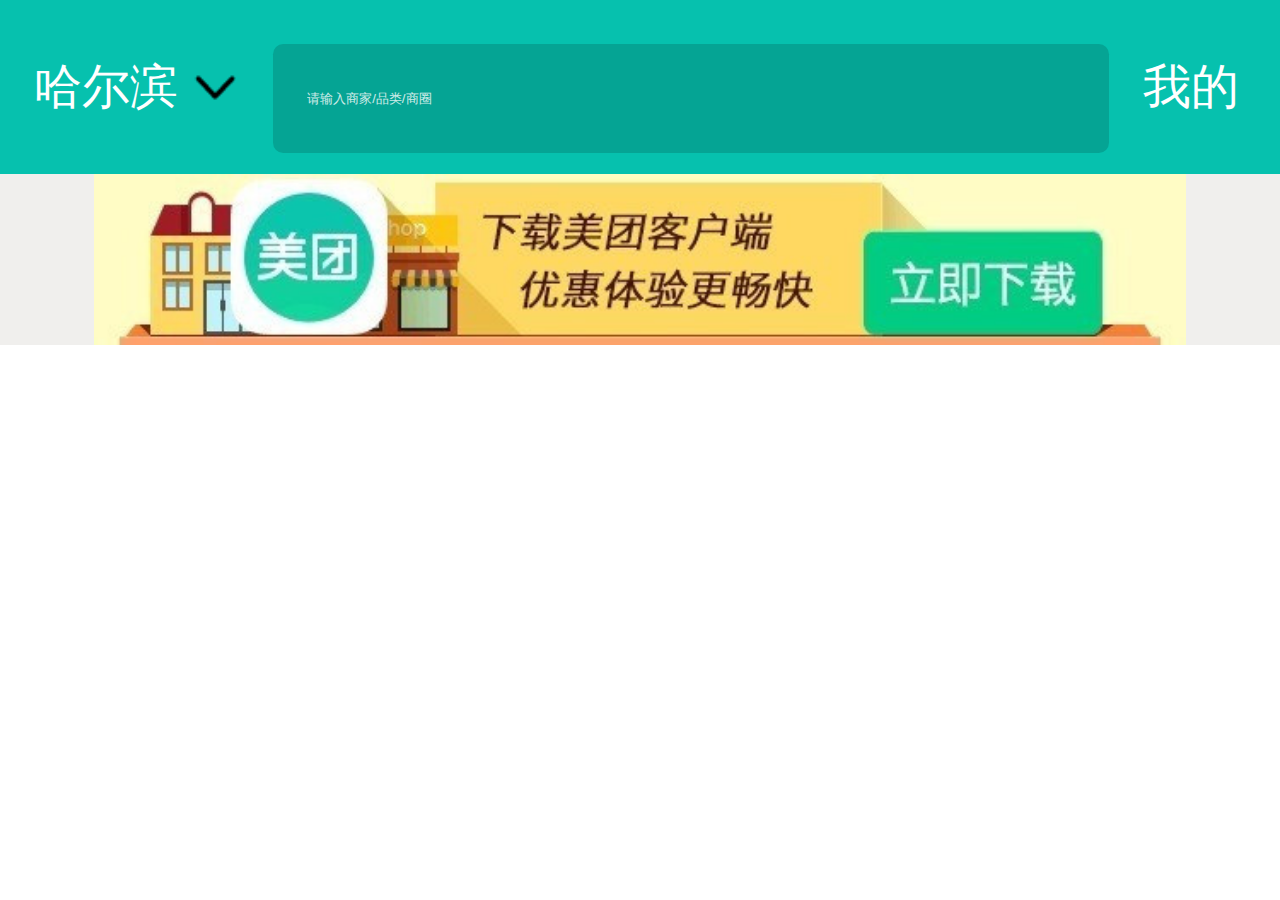
==== index.html @ ef200f62 "美团首页头部" ====
<!DOCTYPE html>
<html lang="en">
<head>
    <meta charset="UTF-8">
    <title>我的美团</title>
    <meta name="viewport"
          content="width=device-width, user-scalable=no, initial-scale=1.0, maximum-scale=1.0, minimum-scale=1.0">
    <link rel="stylesheet" href="css/common.css">
    <link rel="stylesheet" href="css/index.css">
</head>
<body>

<div id="header">
    <div id="city">
       哈尔滨
    </div>
<div id="search">
    <input type="text" placeholder="请输入商家/品类/商圈">
</div>
    <div id="mine">
        <span>我的</span>
    </div>
</div>
<div id="banner">

</div>
<script src="javascript/rem.js"></script>
</body>
</html>
---- css/common.css ----
/*通用样式*/


*{
    margin:0;
    padding:0;
}
a{
    text-decoration: none;
}
li{
    list-style: none;
}

/*a标签包img在早期ie里有1像素的蓝色边框*/

img{
    border:0;
}

/*通用样式结束*/

/*字体文件网站 iconfont*/
body{
    font-size: 0.28rem;
}
---- css/index.css ----
#header{
    height: 1.02rem;
    background-color: #06c1ae;
    line-height:1.02rem;
    display: -webkit-box;
}
#city{
    width:1.2rem;
    background: url("../img/downarrow.png")  no-repeat 0.9rem center;
    background-size: 0.32rem 0.32rem;
    color: #fff;
    margin:0 0.2rem;
}
#mine{
    color: #fff;
    width:0.6rem;
    margin:0 0.2rem;
}
#search{
    -webkit-box-flex:1;
}
#search input{
    width: 100%;
    height:0.64rem;
    border-radius: 0.06rem;
    outline:none;
    border:0;
    background: #05a494;
    text-indent: 0.2rem;
    color:#fff;
}
#search input::-webkit-input-placeholder{
    color:#fff;
    opacity:0.8;
}
#banner{
    height:1rem;
    background:#f0efed url(../img/banner.jpg) no-repeat center;
    /*-webkit-background-size:6.4rem 1rem;*/
    background-size: 6.4rem 1rem;
}
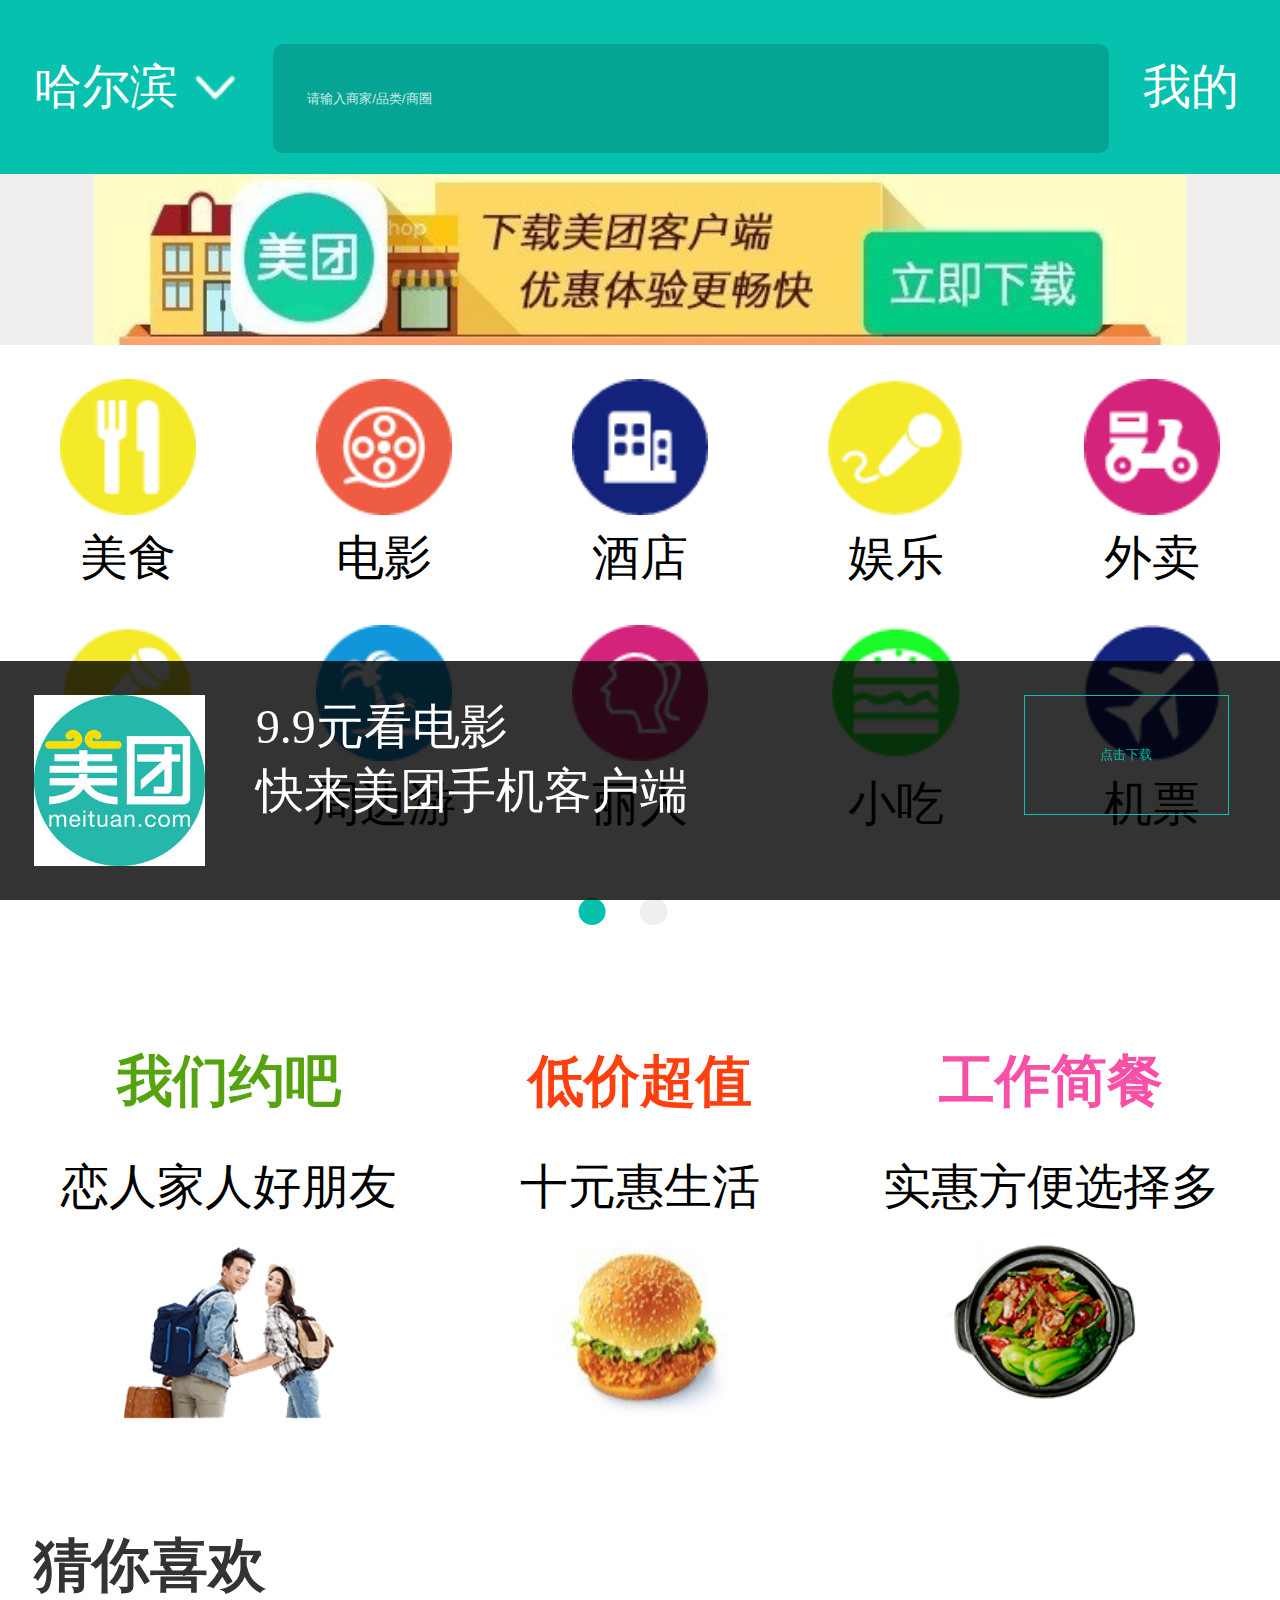
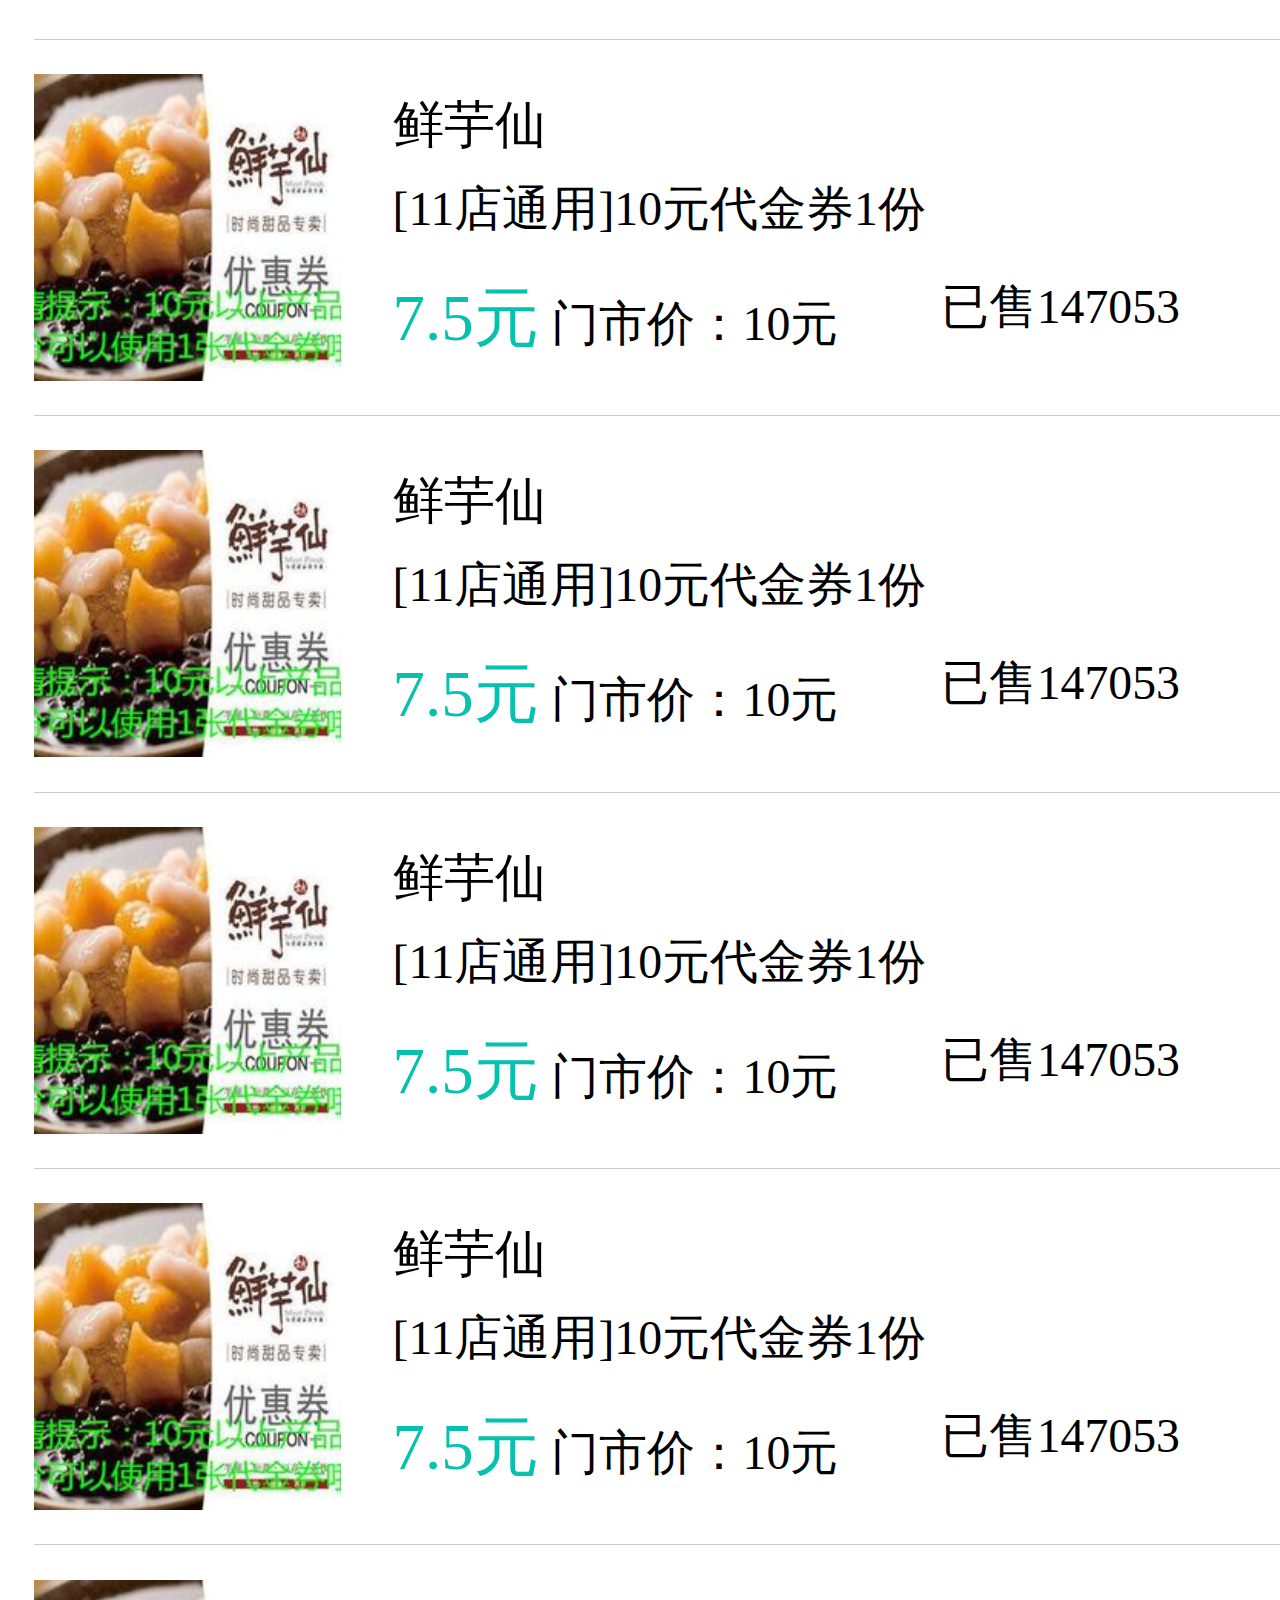
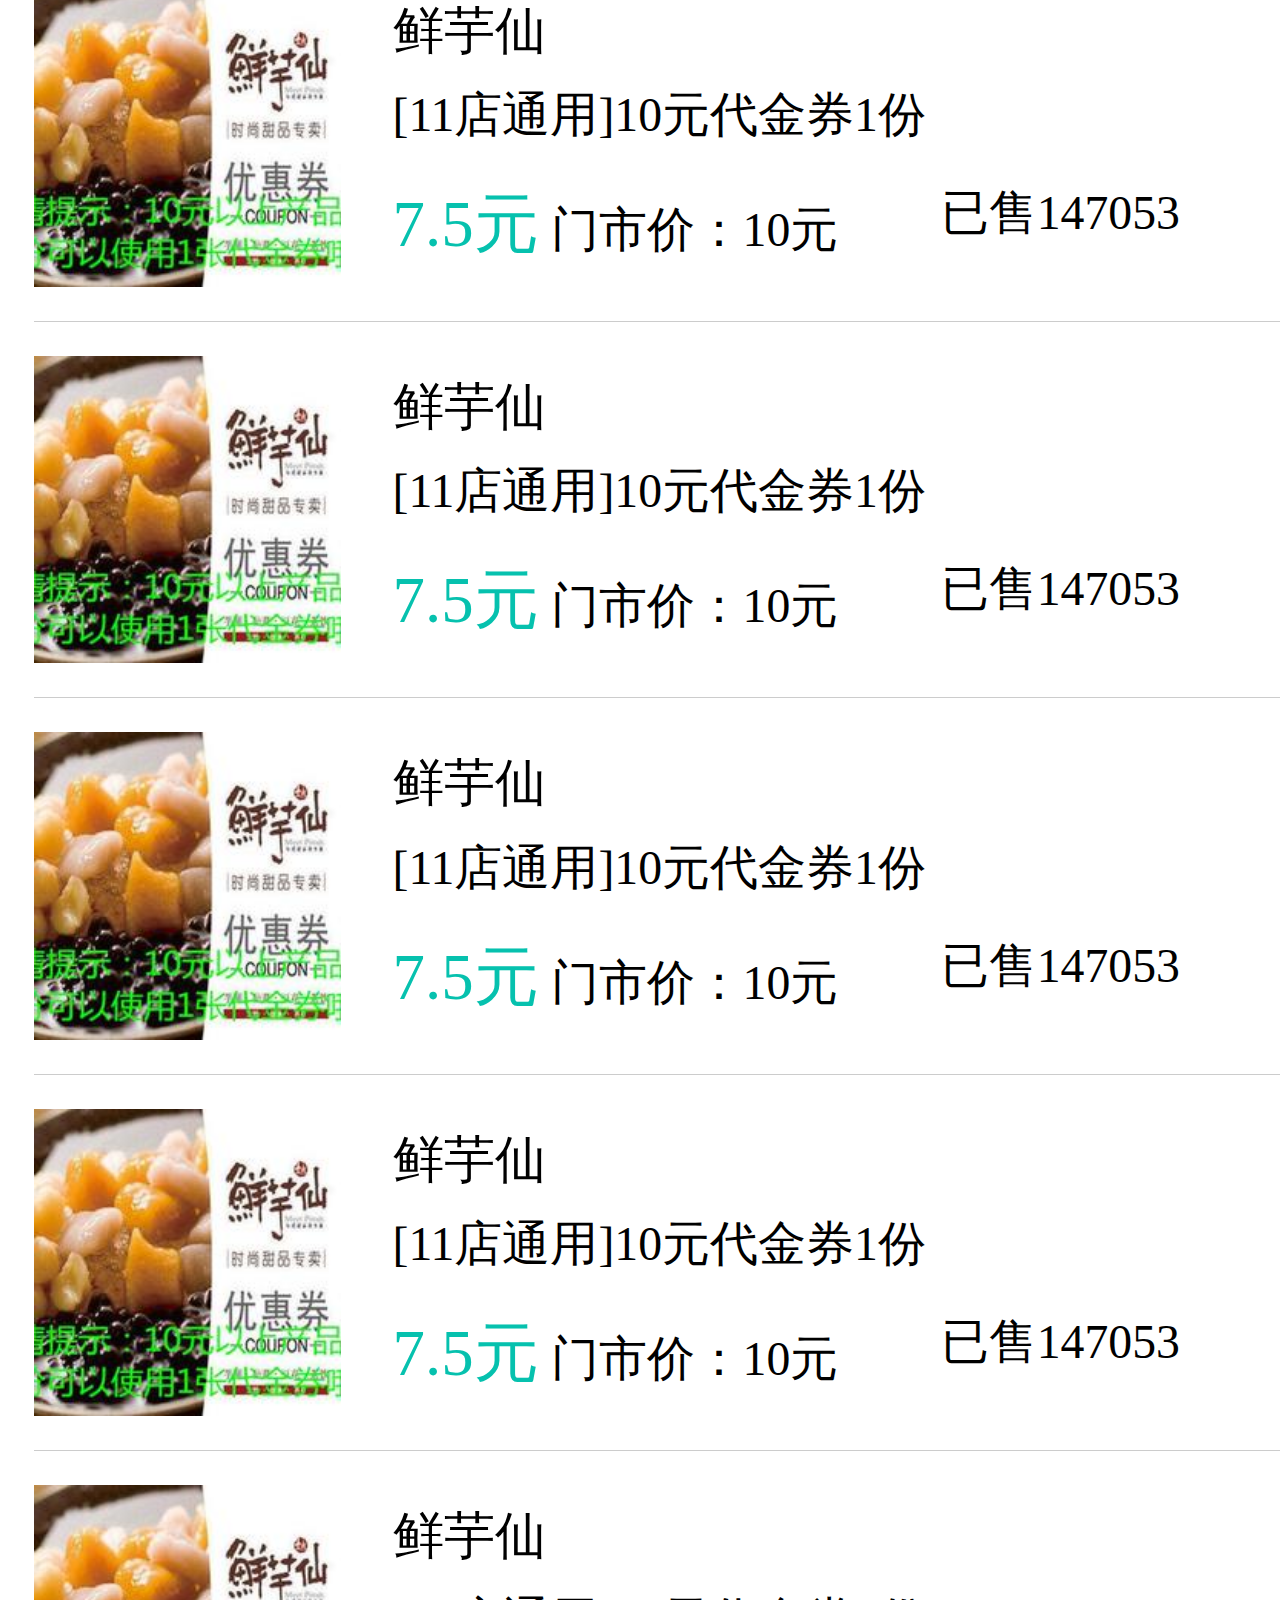
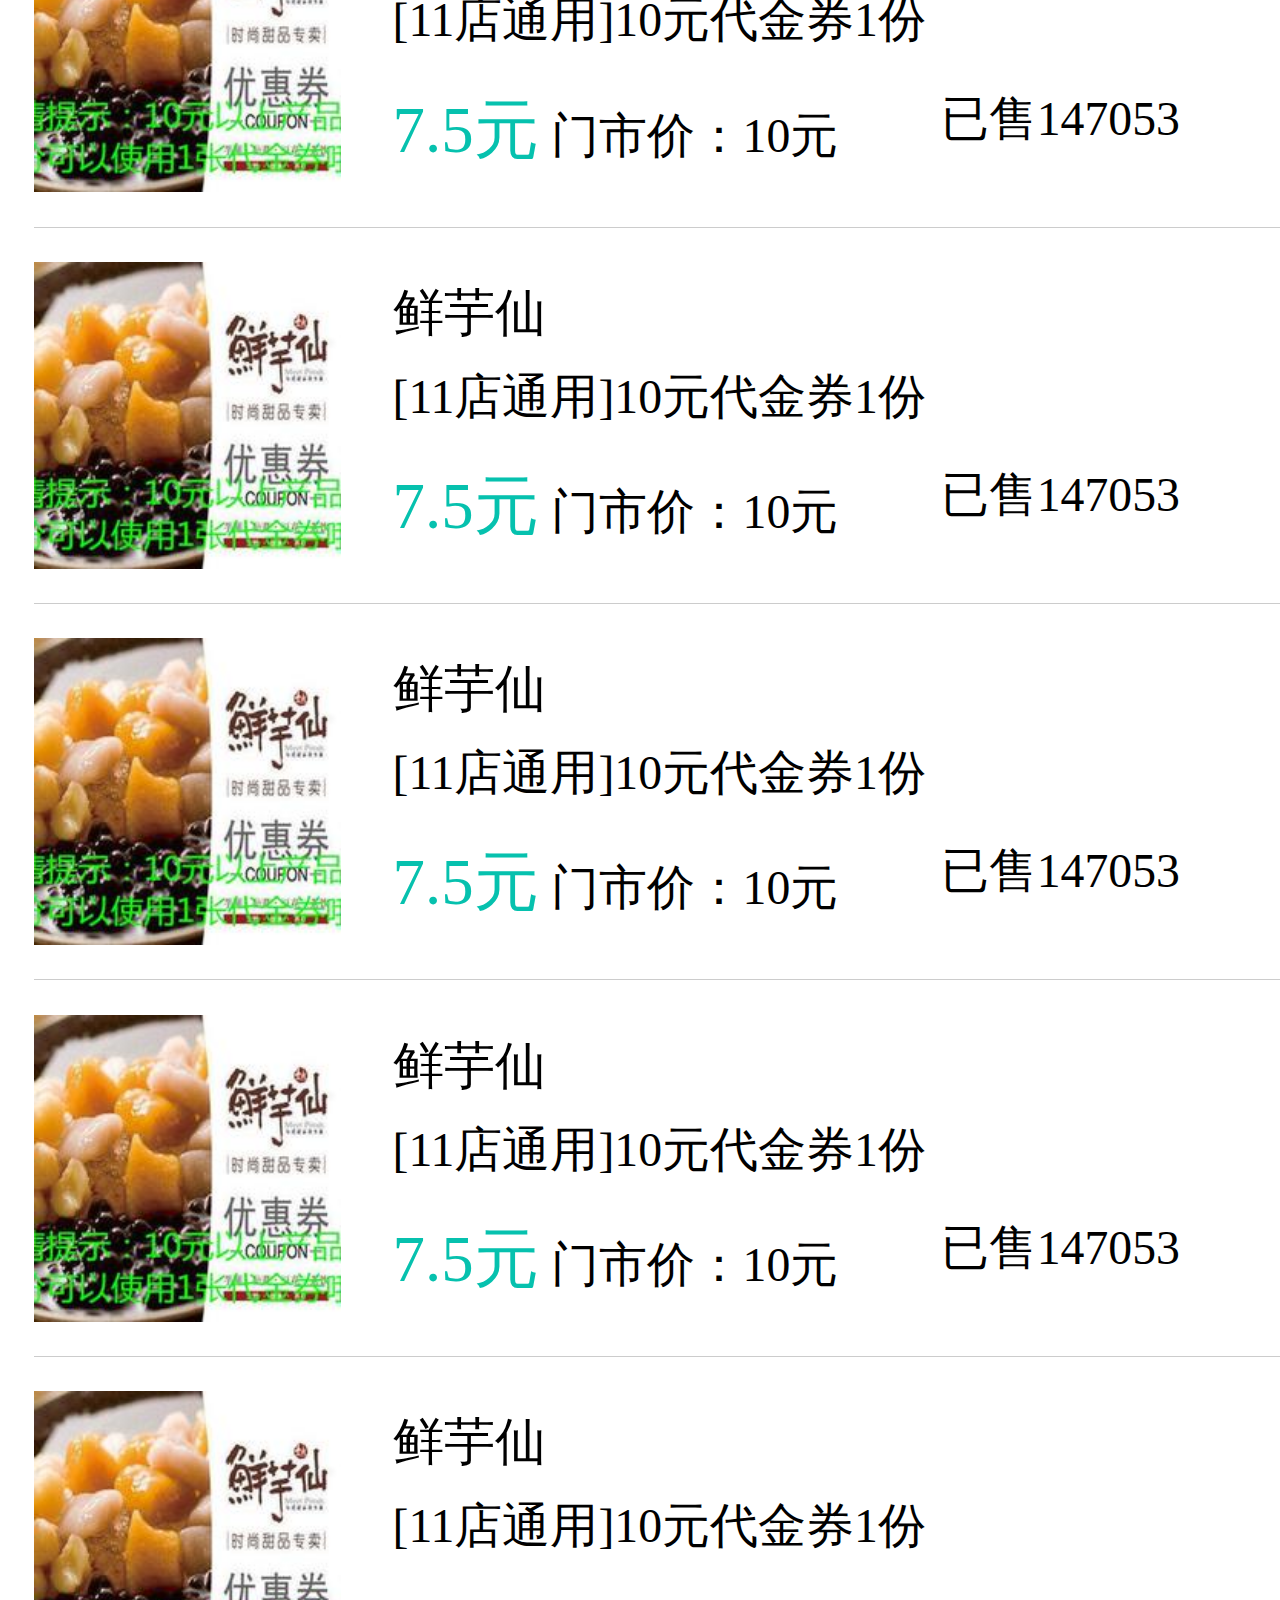
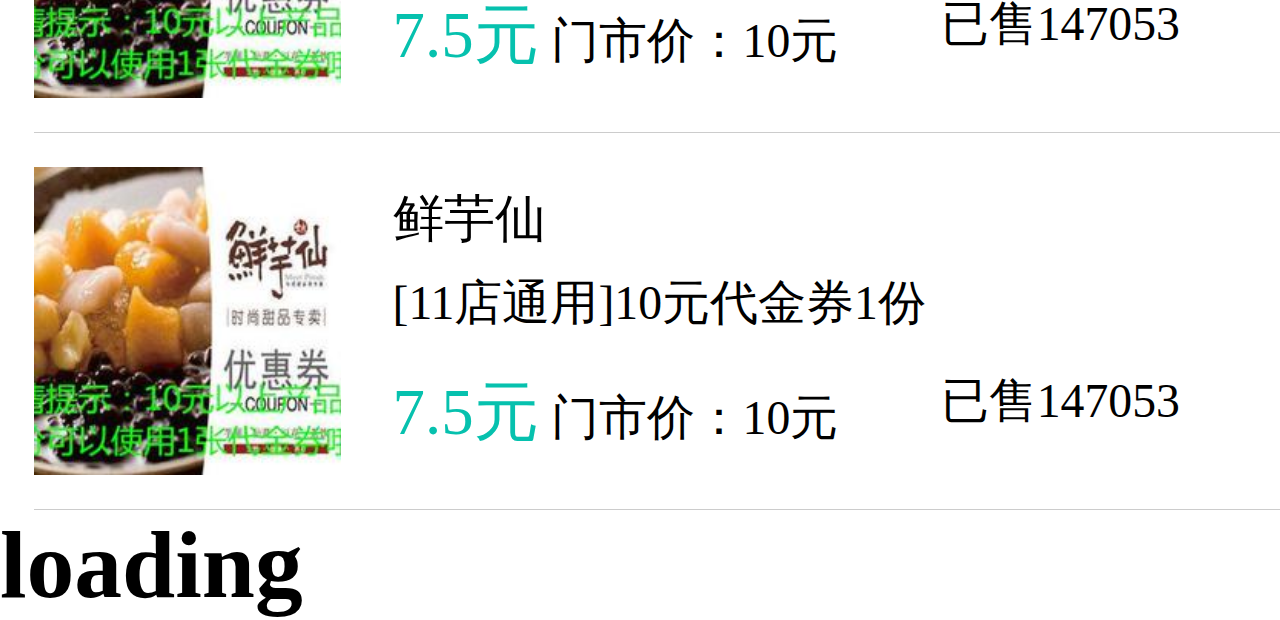
==== commit 0c12fffd: "美团首页完成" ====
--- a/index.html
+++ b/index.html
@@ -2,14 +2,15 @@
 <html lang="en">
 <head>
     <meta charset="UTF-8">
-    <title>我的美团</title>
+    <title>路路的美团</title>
     <meta name="viewport"
           content="width=device-width, user-scalable=no, initial-scale=1.0, maximum-scale=1.0, minimum-scale=1.0">
+
+    <link rel="shortcut icon" href="img/favicon.ico" />
     <link rel="stylesheet" href="css/common.css">
     <link rel="stylesheet" href="css/index.css">
 </head>
 <body>
-
 <div id="header">
     <div id="city">
        哈尔滨
@@ -21,9 +22,298 @@
         <span>我的</span>
     </div>
 </div>
+<div class="clear"></div>
 <div id="banner">
+</div><div id="guide">
+    <ul>
+        <li>
+            <img src="img/meishi.png" alt="">
+            <p>美食</p>
+        </li>
+        <li>
+            <img src="img/dianying.png" alt="">
+            <p>电影</p>
+        </li>
+        <li>
+            <img src="img/jiudian.png" alt="">
+            <p>酒店</p>
+        </li>
+        <li>
+            <img src="img/yule.png" alt="">
+            <p>娱乐</p>
+        </li>
+        <li>
+            <img src="img/waimai.png" alt="">
+            <p>外卖</p>
+        </li>
 
+        <li>
+            <img src="img/meishi.png" alt="">
+            <p>美食</p>
+        </li>
+        <li>
+            <img src="img/dianying.png" alt="">
+            <p>电影</p>
+        </li>
+        <li>
+            <img src="img/jiudian.png" alt="">
+            <p>酒店</p>
+        </li>
+        <li>
+            <img src="img/yule.png" alt="">
+            <p>娱乐</p>
+        </li>
+        <li>
+            <img src="img/waimai.png" alt="">
+            <p>外卖</p>
+        </li>
+        <li>
+            <img src="img/ktv.png" alt="">
+            <p>KTV</p>
+        </li>
+        <li>
+            <img src="img/zhoubianyou.png" alt="">
+            <p>周边游</p>
+        </li>
+        <li>
+            <img src="img/liren.png" alt="">
+            <p>丽人</p>
+        </li>
+        <li>
+            <img src="img/xiaochi.png" alt="">
+            <p>小吃</p>
+        </li>
+        <li>
+            <img src="img/jipiao.png" alt="">
+            <p>机票</p>
+        </li>
+        <li>
+            <img src="img/ktv.png" alt="">
+            <p>KTV</p>
+        </li>
+        <li>
+            <img src="img/zhoubianyou.png" alt="">
+            <p>周边游</p>
+        </li>
+        <li>
+            <img src="img/liren.png" alt="">
+            <p>丽人</p>
+        </li>
+        <li>
+            <img src="img/xiaochi.png" alt="">
+            <p>小吃</p>
+        </li>
+        <li>
+            <img src="img/jipiao.png" alt="">
+            <p>机票</p>
+        </li>
+    </ul>
+    <div id="nav">
+        <span id="left" class="active"></span>
+        <span id="right"></span>
+    </div>
+</div>
+<div id="activity">
+    <div>
+        <h3 class="friend">我们约吧</h3>
+        <p>恋人家人好朋友</p>
+        <img src="img/activity1.png" alt="">
+    </div>
+    <div>
+        <h3 class="low-price">低价超值</h3>
+        <p>十元惠生活</p>
+        <img src="img/activity2.jpg" alt="">
+    </div>
+    <div>
+        <h3 class="quick-meal">工作简餐</h3>
+        <p>实惠方便选择多</p>
+        <img src="img/activity3.png" alt="">
+    </div>
+</div>
+<div id="guess">
+    <h3>猜你喜欢</h3>
+    <ul id="menu">
+        <li>
+            <img src="img/xianyuxian.jpg" alt="" class="brand">
+            <div class="detail">
+                <p class="detail-name">鲜芋仙</p>
+                <p class="detail-desc">[11店通用]10元代金券1份</p>
+                <div>
+                    <span class="price">7.5元</span>
+                    <span>门市价：10元</span>
+                    <span class="sold">已售147053</span>
+                </div>
+            </div>
+        </li>
+        <li>
+            <img src="img/xianyuxian.jpg" alt="" class="brand">
+            <div class="detail">
+                <p class="detail-name">鲜芋仙</p>
+                <p class="detail-desc">[11店通用]10元代金券1份</p>
+                <div>
+                    <span class="price">7.5元</span>
+                    <span>门市价：10元</span>
+                    <span class="sold">已售147053</span>
+                </div>
+            </div>
+        </li>
+        <li>
+            <img src="img/xianyuxian.jpg" alt="" class="brand">
+            <div class="detail">
+                <p class="detail-name">鲜芋仙</p>
+                <p class="detail-desc">[11店通用]10元代金券1份</p>
+                <div>
+                    <span class="price">7.5元</span>
+                    <span>门市价：10元</span>
+                    <span class="sold">已售147053</span>
+                </div>
+            </div>
+        </li>
+        <li>
+            <img src="img/xianyuxian.jpg" alt="" class="brand">
+            <div class="detail">
+                <p class="detail-name">鲜芋仙</p>
+                <p class="detail-desc">[11店通用]10元代金券1份</p>
+                <div>
+                    <span class="price">7.5元</span>
+                    <span>门市价：10元</span>
+                    <span class="sold">已售147053</span>
+                </div>
+            </div>
+        </li>
+        <li>
+            <img src="img/xianyuxian.jpg" alt="" class="brand">
+            <div class="detail">
+                <p class="detail-name">鲜芋仙</p>
+                <p class="detail-desc">[11店通用]10元代金券1份</p>
+                <div>
+                    <span class="price">7.5元</span>
+                    <span>门市价：10元</span>
+                    <span class="sold">已售147053</span>
+                </div>
+            </div>
+        </li>
+        <li>
+            <img src="img/xianyuxian.jpg" alt="" class="brand">
+            <div class="detail">
+                <p class="detail-name">鲜芋仙</p>
+                <p class="detail-desc">[11店通用]10元代金券1份</p>
+                <div>
+                    <span class="price">7.5元</span>
+                    <span>门市价：10元</span>
+                    <span class="sold">已售147053</span>
+                </div>
+            </div>
+        </li>
+        <li>
+            <img src="img/xianyuxian.jpg" alt="" class="brand">
+            <div class="detail">
+                <p class="detail-name">鲜芋仙</p>
+                <p class="detail-desc">[11店通用]10元代金券1份</p>
+                <div>
+                    <span class="price">7.5元</span>
+                    <span>门市价：10元</span>
+                    <span class="sold">已售147053</span>
+                </div>
+            </div>
+        </li>
+        <li>
+            <img src="img/xianyuxian.jpg" alt="" class="brand">
+            <div class="detail">
+                <p class="detail-name">鲜芋仙</p>
+                <p class="detail-desc">[11店通用]10元代金券1份</p>
+                <div>
+                    <span class="price">7.5元</span>
+                    <span>门市价：10元</span>
+                    <span class="sold">已售147053</span>
+                </div>
+            </div>
+        </li>
+        <li>
+            <img src="img/xianyuxian.jpg" alt="" class="brand">
+            <div class="detail">
+                <p class="detail-name">鲜芋仙</p>
+                <p class="detail-desc">[11店通用]10元代金券1份</p>
+                <div>
+                    <span class="price">7.5元</span>
+                    <span>门市价：10元</span>
+                    <span class="sold">已售147053</span>
+                </div>
+            </div>
+        </li>
+        <li>
+            <img src="img/xianyuxian.jpg" alt="" class="brand">
+            <div class="detail">
+                <p class="detail-name">鲜芋仙</p>
+                <p class="detail-desc">[11店通用]10元代金券1份</p>
+                <div>
+                    <span class="price">7.5元</span>
+                    <span>门市价：10元</span>
+                    <span class="sold">已售147053</span>
+                </div>
+            </div>
+        </li>
+        <li>
+            <img src="img/xianyuxian.jpg" alt="" class="brand">
+            <div class="detail">
+                <p class="detail-name">鲜芋仙</p>
+                <p class="detail-desc">[11店通用]10元代金券1份</p>
+                <div>
+                    <span class="price">7.5元</span>
+                    <span>门市价：10元</span>
+                    <span class="sold">已售147053</span>
+                </div>
+            </div>
+        </li>
+        <li>
+            <img src="img/xianyuxian.jpg" alt="" class="brand">
+            <div class="detail">
+                <p class="detail-name">鲜芋仙</p>
+                <p class="detail-desc">[11店通用]10元代金券1份</p>
+                <div>
+                    <span class="price">7.5元</span>
+                    <span>门市价：10元</span>
+                    <span class="sold">已售147053</span>
+                </div>
+            </div>
+        </li>
+        <li>
+            <img src="img/xianyuxian.jpg" alt="" class="brand">
+            <div class="detail">
+                <p class="detail-name">鲜芋仙</p>
+                <p class="detail-desc">[11店通用]10元代金券1份</p>
+                <div>
+                    <span class="price">7.5元</span>
+                    <span>门市价：10元</span>
+                    <span class="sold">已售147053</span>
+                </div>
+            </div>
+        </li>
+        <li>
+            <img src="img/xianyuxian.jpg" alt="" class="brand">
+            <div class="detail">
+                <p class="detail-name">鲜芋仙</p>
+                <p class="detail-desc">[11店通用]10元代金券1份</p>
+                <div>
+                    <span class="price">7.5元</span>
+                    <span>门市价：10元</span>
+                    <span class="sold">已售147053</span>
+                </div>
+            </div>
+        </li>
+    </ul>
+</div>
+<div id="footer">
+    <img src="img/meituan.jpg" alt="" class="logo">
+    <div>
+        <p>9.9元看电影</p>
+        <p>快来美团手机客户端</p>
+    </div>
+    <button class="download">点击下载</button>
 </div>
 <script src="javascript/rem.js"></script>
+<script src="javascript/jquery-1.12.4.js"></script>
+<script src="javascript/jquery.mobile-1.4.5.js"></script>
+<script src="javascript/index.js"></script>
 </body>
 </html>--- a/css/index.css
+++ b/css/index.css
@@ -1,3 +1,6 @@
+.clear{
+    clear: both;
+}
 #header{
     height: 1.02rem;
     background-color: #06c1ae;
@@ -38,4 +41,149 @@
     background:#f0efed url(../img/banner.jpg) no-repeat center;
     /*-webkit-background-size:6.4rem 1rem;*/
     background-size: 6.4rem 1rem;
-}+}
+#guide{
+    width:100%;
+    height:3.6rem;
+    overflow: hidden;
+    position:relative;
+
+}
+#guide ul{
+    width:200%;
+    height:100%;
+    position:absolute;
+    top:0;
+    left:0;
+    transition: all 0.5s ease;
+}
+#guide img{
+    width:0.8rem;
+    height:0.8rem;
+}
+#guide li{
+    text-align: center;
+    width:10%;
+    float:left;
+    margin-top:0.2rem;
+}
+#nav{
+    position: absolute;
+    bottom:0.2rem;
+    /*块级元素在块级元素中居中 在不知道自身宽度的情况下*/
+    left:50%;
+    transform: translateX(-50%);
+}
+#nav span{
+    width:0.16rem;
+    height:0.16rem;
+    border-radius: 50%;
+    float: left;
+    background-color:  #f0efee;
+    margin-right: 0.2rem;
+}
+#nav span.active{
+    background-color: #06c1ae;
+}
+
+#activity{
+    display:-webkit-box;
+    text-align:center;
+    margin:0.3rem 0;
+    background-color: #ffffff;
+}
+#activity div{
+    -webkit-box-flex:1;
+}
+#activity img{
+    width: 1.24rem;
+    height: 1.24rem;
+}
+#activity .friend{
+    color:#55a40f;
+
+}
+#activity .low-price{
+    color:#ff3f0d;
+}
+#activity .quick-meal{
+    color:#f84fa7;
+}
+#activity h3{
+    margin:0.2rem 0;
+}
+#guess{
+    background: #ffffff;
+    padding-left:0.2rem;
+}
+#guess h3{
+    color:#333;
+    font-size: .34rem;
+    border-bottom:1px solid #ccc;
+    padding:0.2rem 0;
+}
+
+#menu .brand{
+    width: 1.8rem;
+    height: 1.8rem;
+    float: left;
+}
+#menu li{
+    height: 1.8rem;
+    padding: 0.2rem 0;
+    border-bottom: 1px solid #ccc;
+}
+#menu .detail{
+    float: left;
+    margin-left: 0.3rem;
+}
+#menu .detail-name{
+    font-size: .3rem;
+    font-weight: 400;
+    padding: 0.1rem 0;
+}
+#menu .price{
+    font-size:.38rem;
+    color: #06c1ae;
+}
+#menu .detail-desc{
+    margin-bottom: 0.2rem;
+}
+#menu .sold{
+    float: right;
+    margin-left: 0.6rem;
+}
+
+#footer{
+    width: 100%;
+    height: 1rem;
+    padding: 0.2rem 0;
+    background: rgba(0,0,0,0.8);
+    position: fixed;
+    bottom: 0;
+    display: -webkit-box;
+}
+#footer .logo{
+    width: 1rem;
+    height: 1rem;
+    margin-left: 0.2rem;
+}
+#footer img, #footer div, #footer button{
+    -webkit-box-flex: 1;
+}
+#footer p{
+    color: #fff;
+    margin-left:0.3rem;
+}
+#footer .download{
+    width: 1.2rem;
+    height: 0.7rem;
+    background-color: transparent;
+    border: 1px solid #06c1ae;
+    color: #06c1ae;
+    padding: 0;
+    text-shadow: none;
+    margin-right: 0.3rem;
+}
+
+
